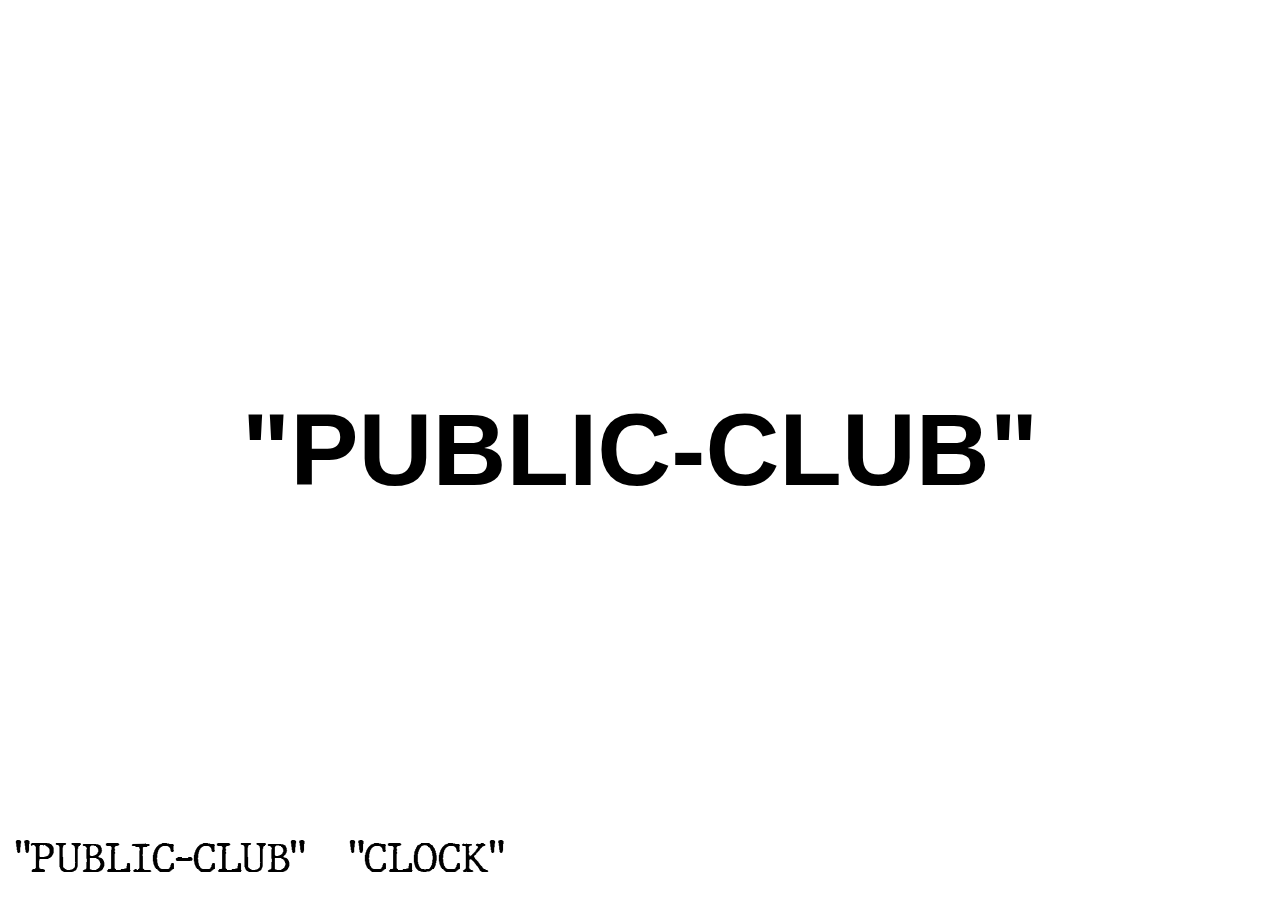
==== index.html @ 441e77e5 "Add files via upload" ====
<!DOCTYPE html>
<html lang="en">

<head>
    <meta charset="UTF-8">
    <meta name="viewport" content="width=device-width, initial-scale=1.0">
    <title>---</title>
    <link rel="stylesheet" href="styles.css">
    <style>

    </style>
</head>

<body>
    <div class="text">
        <h1>"PUBLIC-CLUB"</h1>
    </div>

    <footer>
        <div class="footer">
            <a href="./public-club/public.html">"PUBLIC-CLUB"</a>
            <a href="./clock/clock.html">"CLOCK"</a>
        </div>
    </footer>

</body>

</html>
---- styles.css ----
@font-face {
      font-family: link-font;
      src: url(./fonts/JMH-Typewriter.ttf);
}

body {
  margin: 0;
  padding: 0;
  box-sizing: border-box;
}

.text {
  font-size: 4vw;
  /* Use viewport width as a unit for responsive font size */
  display: flex;
  justify-content: center;
  align-items: center;
  min-height: 100vh;
  font-family: "Lexend Deca", sans-serif;
}

.footer {
  margin-left: 15px;
  margin-bottom: 15px;
  margin-right: 150px;
  position: fixed;
  bottom: 0;
  width: 100%;
}

a {
  font-size: 40px;
  margin-right: 40px;
  text-decoration: none;
  font-family: link-font;
  color: black;
}

@media only screen and (max-width: 350px) {
  /* Adjustments for small screens */
  .text {
    font-size: 8vw;
    /* Increase font size for smaller screens */
  }
}
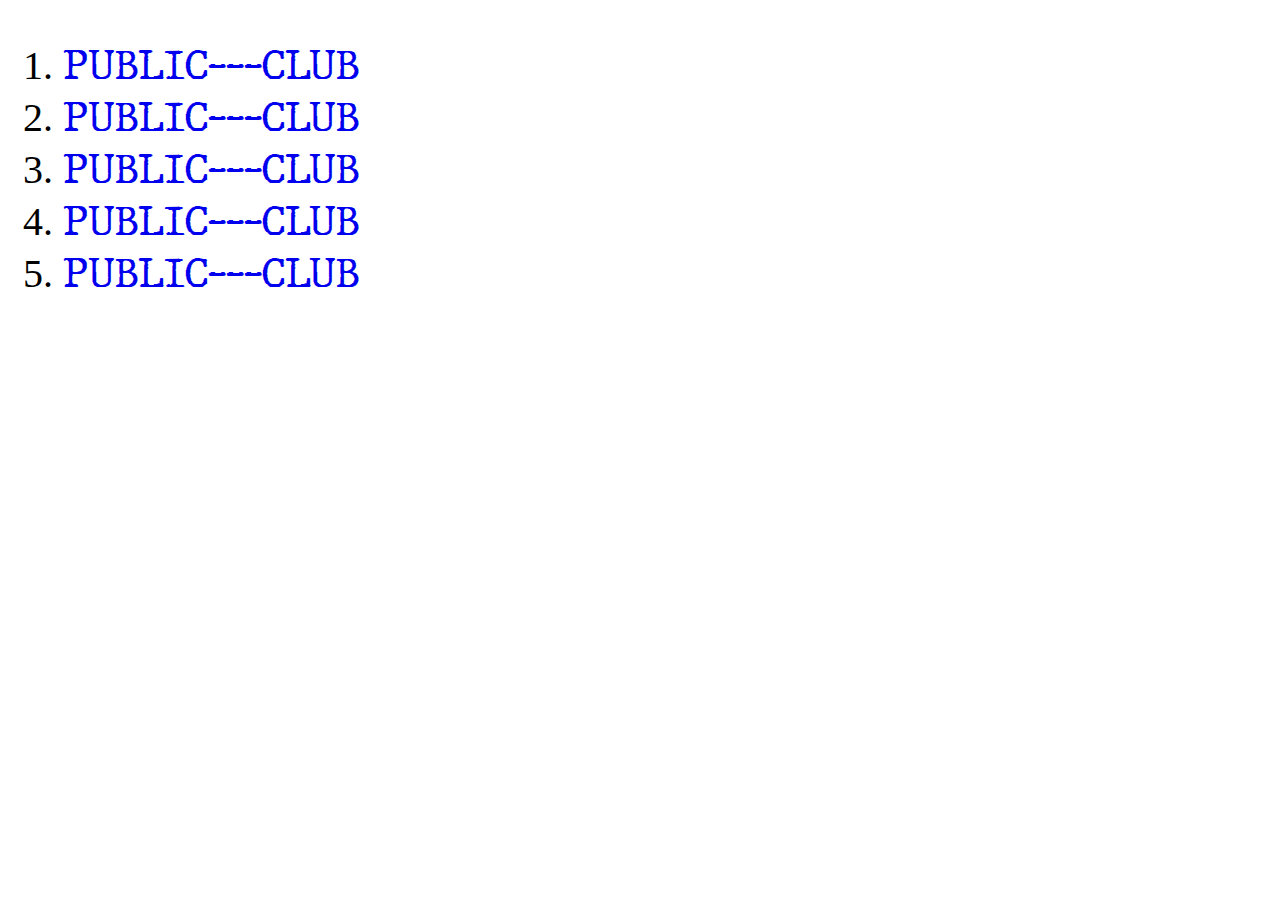
==== commit 20020913: "Add files via upload" ====
--- a/index.html
+++ b/index.html
@@ -1,28 +1,23 @@
 <!DOCTYPE html>
 <html lang="en">
-
 <head>
     <meta charset="UTF-8">
     <meta name="viewport" content="width=device-width, initial-scale=1.0">
-    <title>---</title>
-    <link rel="stylesheet" href="styles.css">
-    <style>
+    <title>PUBLIC---CLUB</title>
+    <link rel="icon" type="image/png" href="../assets/favicon-32x32.png" />
+    <link rel="stylesheet" href="./styles.css">
+</head>
+<body>
 
-    </style>
-</head>
-
-<body>
-    <div class="text">
-        <h1>"PUBLIC-CLUB"</h1>
+    <div class="list">
+        <ol>
+            <li><a href="./public---club/public.html">PUBLIC---CLUB</a></li>
+            <li><a href="./public---club/public.html">PUBLIC---CLUB</a></li>
+            <li><a href="./public---club/public.html">PUBLIC---CLUB</a></li>
+            <li><a href="./public---club/public.html">PUBLIC---CLUB</a></li>
+            <li><a href="./public---club/public.html">PUBLIC---CLUB</a></li>
+        </ol>
     </div>
-
-    <footer>
-        <div class="footer">
-            <a href="./public-club/public.html">"PUBLIC-CLUB"</a>
-            <a href="./clock/clock.html">"CLOCK"</a>
-        </div>
-    </footer>
-
+    
 </body>
-
 </html>--- a/styles.css
+++ b/styles.css
@@ -1,45 +1,14 @@
 @font-face {
-      font-family: link-font;
-      src: url(./fonts/JMH-Typewriter.ttf);
+    font-family: link-font;
+    src: url(./fonts/JMH-Typewriter.ttf);
 }
 
-body {
-  margin: 0;
-  padding: 0;
-  box-sizing: border-box;
-}
-
-.text {
-  font-size: 4vw;
-  /* Use viewport width as a unit for responsive font size */
-  display: flex;
-  justify-content: center;
-  align-items: center;
-  min-height: 100vh;
-  font-family: "Lexend Deca", sans-serif;
-}
-
-.footer {
-  margin-left: 15px;
-  margin-bottom: 15px;
-  margin-right: 150px;
-  position: fixed;
-  bottom: 0;
-  width: 100%;
+.list {
+    font-size: 40px;
+    padding-left: 15px;
 }
 
 a {
-  font-size: 40px;
-  margin-right: 40px;
-  text-decoration: none;
-  font-family: link-font;
-  color: black;
-}
-
-@media only screen and (max-width: 350px) {
-  /* Adjustments for small screens */
-  .text {
-    font-size: 8vw;
-    /* Increase font size for smaller screens */
-  }
-}
+    font-family: link-font;
+    text-decoration: none;
+}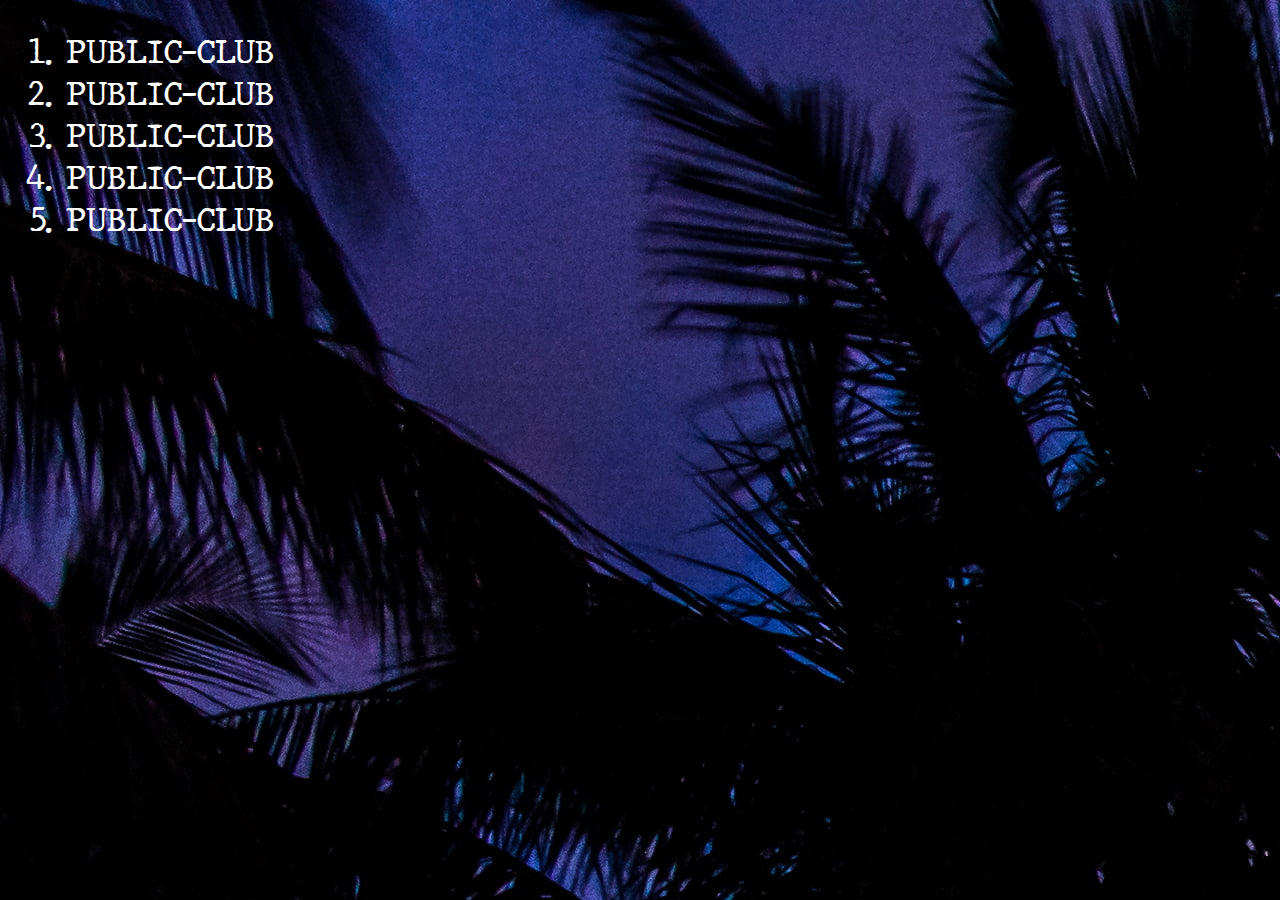
==== commit 6531bd2c: "Add files via upload" ====
--- a/index.html
+++ b/index.html
@@ -11,11 +11,11 @@
 
     <div class="list">
         <ol>
-            <li><a href="./public---club/public.html">PUBLIC---CLUB</a></li>
-            <li><a href="./public---club/public.html">PUBLIC---CLUB</a></li>
-            <li><a href="./public---club/public.html">PUBLIC---CLUB</a></li>
-            <li><a href="./public---club/public.html">PUBLIC---CLUB</a></li>
-            <li><a href="./public---club/public.html">PUBLIC---CLUB</a></li>
+            <li><a href="./public---club/public.html">PUBLIC-CLUB</a></li>
+            <li><a href="./public---club/public.html">PUBLIC-CLUB</a></li>
+            <li><a href="./public---club/public.html">PUBLIC-CLUB</a></li>
+            <li><a href="./public---club/public.html">PUBLIC-CLUB</a></li>
+            <li><a href="./public---club/public.html">PUBLIC-CLUB</a></li>
         </ol>
     </div>
     
--- a/styles.css
+++ b/styles.css
@@ -1,4 +1,45 @@
 @font-face {
+    font-family: link-font;
+    src: url(./fonts/JMH-Typewriter.ttf);
+}
+
+body {
+    background-image: url(./assets/Miami.jpg);
+    margin: 0;
+    padding: 0;
+    font-size: 16px; /* Set a base font size */
+}
+
+.list {
+    font-size: 2.5vw; /* Set font size relative to viewport width */
+    padding-left: 2vw; /* Set padding relative to viewport width */
+    font-family: link-font;
+    /* color: inherit;  */
+    color: rgb(255, 255, 255);
+}
+
+a {
+    color: rgb(255, 255, 255);
+    text-decoration: none;
+}
+
+/* Media queries for responsiveness */
+@media screen and (max-width: 768px) {
+    .list {
+        font-size: 4vw; /* Adjust font size for smaller screens */
+        padding-left: 3vw; /* Adjust padding for smaller screens */
+    }
+}
+
+@media screen and (max-width: 480px) {
+    .list {
+        font-size: 6vw; /* Further adjust font size for smaller screens */
+        padding-left: 4vw; /* Further adjust padding for smaller screens */
+    }
+}
+
+
+/* @font-face {
     font-family: link-font;
     src: url(./fonts/JMH-Typewriter.ttf);
 }
@@ -6,9 +47,11 @@
 .list {
     font-size: 40px;
     padding-left: 15px;
+    font-family: link-font;
+    color: inherit; 
 }
 
 a {
-    font-family: link-font;
+    color: black;
     text-decoration: none;
-}+} */
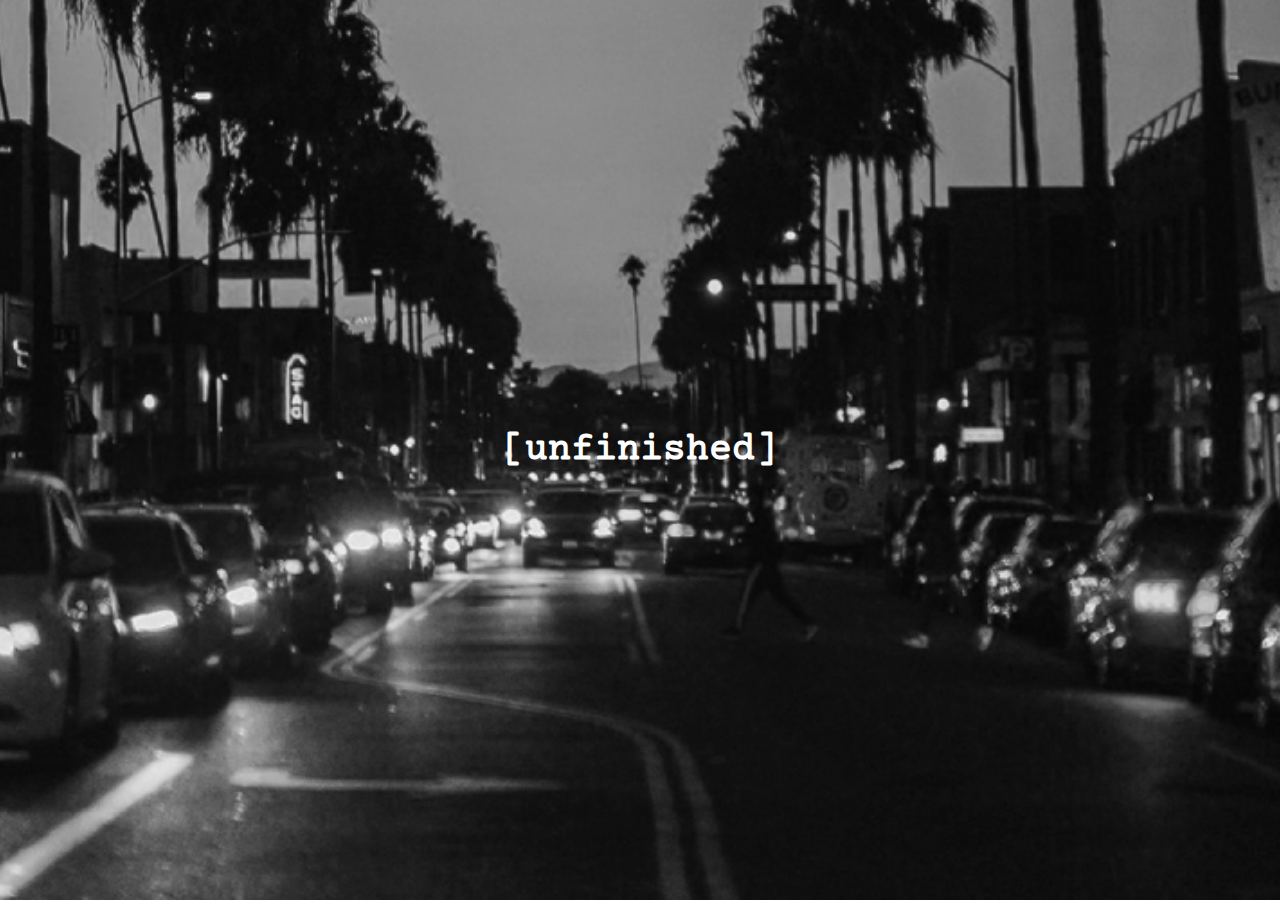
==== commit 56531492: "Add files via upload" ====
--- a/index.html
+++ b/index.html
@@ -1,23 +1,15 @@
 <!DOCTYPE html>
 <html lang="en">
-<head>
-    <meta charset="UTF-8">
-    <meta name="viewport" content="width=device-width, initial-scale=1.0">
-    <title>PUBLIC---CLUB</title>
-    <link rel="icon" type="image/png" href="../assets/favicon-32x32.png" />
-    <link rel="stylesheet" href="./styles.css">
-</head>
-<body>
-
-    <div class="list">
-        <ol>
-            <li><a href="./public---club/public.html">PUBLIC-CLUB</a></li>
-            <li><a href="./public---club/public.html">PUBLIC-CLUB</a></li>
-            <li><a href="./public---club/public.html">PUBLIC-CLUB</a></li>
-            <li><a href="./public---club/public.html">PUBLIC-CLUB</a></li>
-            <li><a href="./public---club/public.html">PUBLIC-CLUB</a></li>
-        </ol>
+  <head>
+    <meta charset="UTF-8" />
+    <meta name="viewport" content="width=device-width, initial-scale=1.0" />
+    <title>[unfinished]</title>
+    <link rel="icon" type="image/png" href="assets/favicon.png" />
+    <link rel="stylesheet" href="styles.css" />
+  </head>
+  <body>
+    <div class="txt">
+      <h1>[unfinished]</h1>
     </div>
-    
-</body>
-</html>+  </body>
+</html>
--- a/styles.css
+++ b/styles.css
@@ -1,57 +1,34 @@
 @font-face {
-    font-family: link-font;
-    src: url(./fonts/JMH-Typewriter.ttf);
+    font-family: font;
+    src: url(fonts/CourierPrime-Regular.ttf);
 }
 
-body {
-    background-image: url(./assets/Miami.jpg);
+body{
+    background-image: url(assets/p___c___banner.jpg);
+    background-position: center;
+    background-size: cover;
     margin: 0;
     padding: 0;
-    font-size: 16px; /* Set a base font size */
 }
 
-.list {
-    font-size: 2.5vw; /* Set font size relative to viewport width */
-    padding-left: 2vw; /* Set padding relative to viewport width */
-    font-family: link-font;
-    /* color: inherit;  */
-    color: rgb(255, 255, 255);
+.txt {
+    font-family: font;
+    color: white;
+    display: flex;
+    justify-content: center;
+    align-items: center;
+    height: 100vh;
+    font-size: 1.5vw;
 }
 
-a {
-    color: rgb(255, 255, 255);
-    text-decoration: none;
-}
-
-/* Media queries for responsiveness */
 @media screen and (max-width: 768px) {
-    .list {
-        font-size: 4vw; /* Adjust font size for smaller screens */
-        padding-left: 3vw; /* Adjust padding for smaller screens */
+    .txt {
+        font-size: 4vw;
     }
 }
 
 @media screen and (max-width: 480px) {
-    .list {
-        font-size: 6vw; /* Further adjust font size for smaller screens */
-        padding-left: 4vw; /* Further adjust padding for smaller screens */
+    .txt {
+        font-size: 6vw;
     }
-}
-
-
-/* @font-face {
-    font-family: link-font;
-    src: url(./fonts/JMH-Typewriter.ttf);
-}
-
-.list {
-    font-size: 40px;
-    padding-left: 15px;
-    font-family: link-font;
-    color: inherit; 
-}
-
-a {
-    color: black;
-    text-decoration: none;
-} */
+}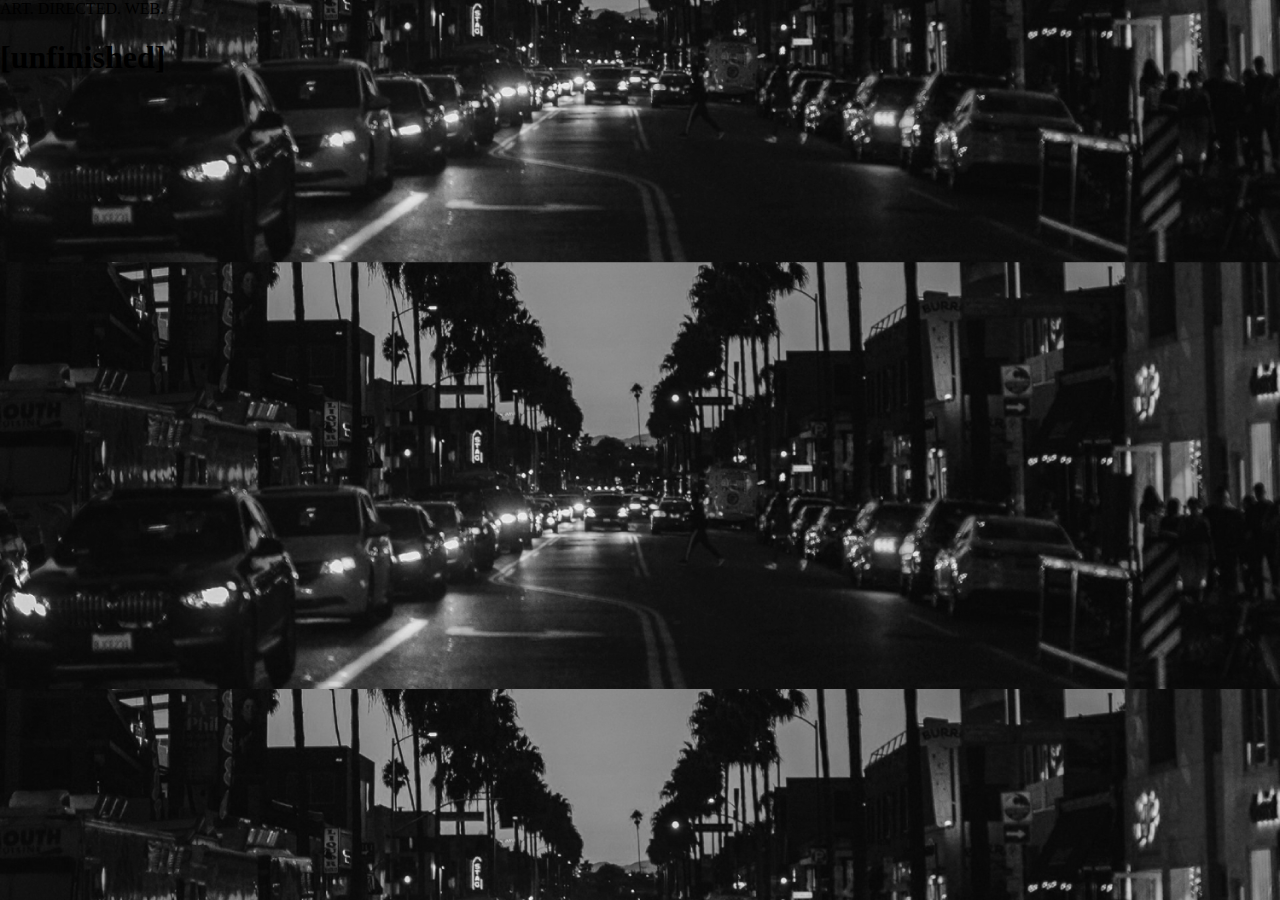
==== commit 1be1a0cc: "Update index.html" ====
--- a/index.html
+++ b/index.html
@@ -1,15 +1,23 @@
 <!DOCTYPE html>
 <html lang="en">
   <head>
-    <meta charset="UTF-8" />
-    <meta name="viewport" content="width=device-width, initial-scale=1.0" />
+    <meta charset="UTF-8"/>
+    <meta name="viewport" content="width=device-width, initial-scale=1.0"/>
     <title>[unfinished]</title>
-    <link rel="icon" type="image/png" href="assets/favicon.png" />
-    <link rel="stylesheet" href="styles.css" />
+    <link rel="icon" type="image/png" href="assets/favicon.png"/>
+    <link rel="stylesheet" href="styles.css"/>
   </head>
   <body>
-    <div class="txt">
-      <h1>[unfinished]</h1>
-    </div>
+
+    <div class="menu">
+      <a>ART.</a>
+      <a>DIRECTED.</a>
+      <a>WEB.</a>
+  </div>
+
+  <div class="centered-text">
+    <h1>[unfinished]</h1>
+</div>
+
   </body>
 </html>
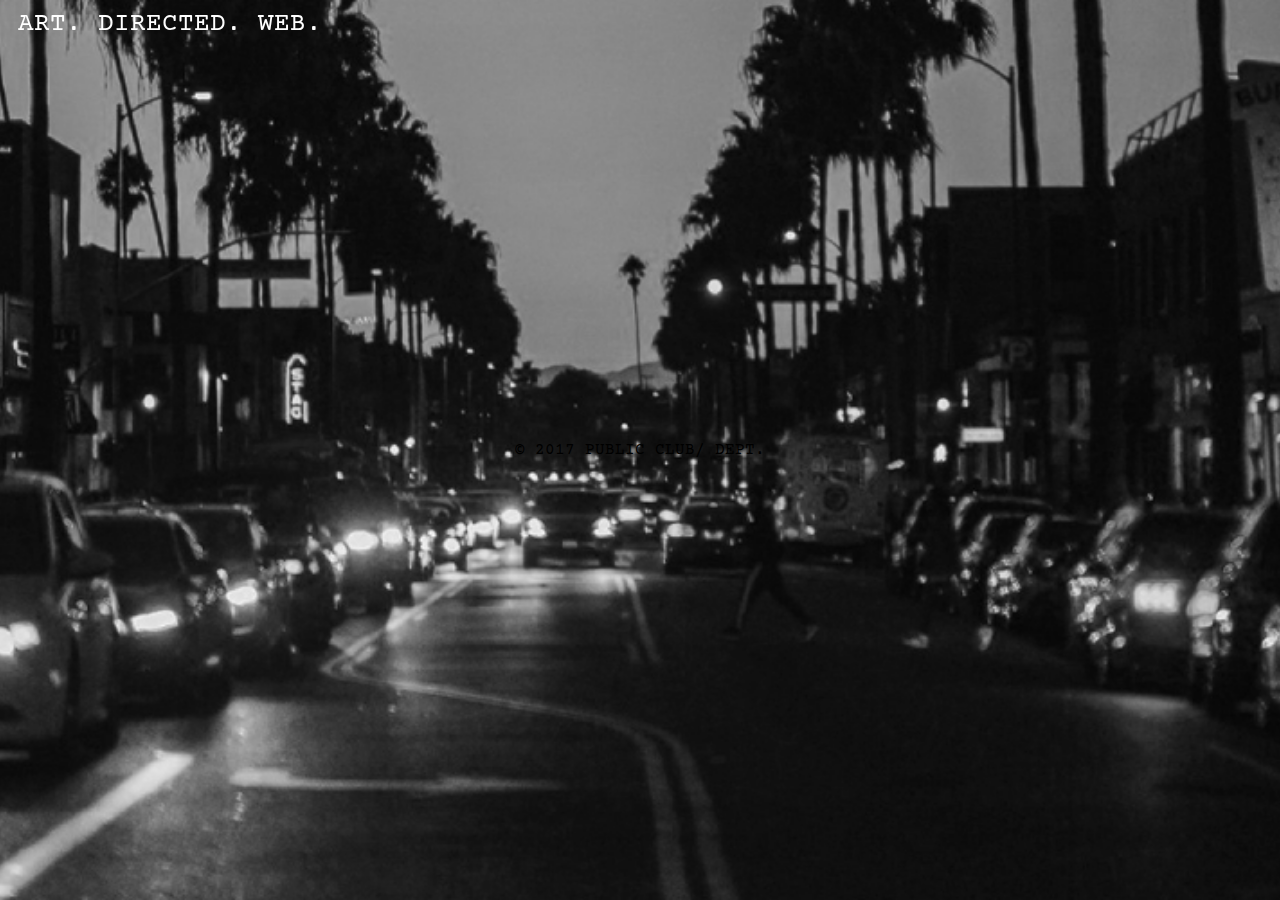
==== commit 6d55b269: "Update index.html" ====
--- a/index.html
+++ b/index.html
@@ -1,11 +1,11 @@
 <!DOCTYPE html>
 <html lang="en">
   <head>
-    <meta charset="UTF-8"/>
-    <meta name="viewport" content="width=device-width, initial-scale=1.0"/>
+    <meta charset="UTF-8" />
+    <meta name="viewport" content="width=device-width, initial-scale=1.0" />
     <title>[unfinished]</title>
-    <link rel="icon" type="image/png" href="assets/favicon.png"/>
-    <link rel="stylesheet" href="styles.css"/>
+    <link rel="icon" type="image/png" href="assets/favicon.png" />
+    <link rel="stylesheet" href="styles.css" />
   </head>
   <body>
 
@@ -13,11 +13,15 @@
       <a>ART.</a>
       <a>DIRECTED.</a>
       <a>WEB.</a>
-  </div>
-
-  <div class="centered-text">
-    <h1>[unfinished]</h1>
-</div>
+    </div>
+    
+    <!-- <div class="centered-text">
+      <h1>[unfinished]</h1>
+    </div> -->
+    
+    <div class="footer">
+      <p>&#169; 2017 PUBLIC CLUB/ DEPT.</p>
+    </div>
 
   </body>
 </html>
--- a/styles.css
+++ b/styles.css
@@ -3,32 +3,97 @@
     src: url(fonts/CourierPrime-Regular.ttf);
 }
 
-body{
-    background-image: url(assets/p___c___banner.jpg);
+body, html {
+    background-image: url(./assets/p___c___banner.jpg);
     background-position: center;
     background-size: cover;
-    margin: 0;
-    padding: 0;
-}
-
-.txt {
-    font-family: font;
-    color: white;
+    height: 100%;
     display: flex;
     justify-content: center;
     align-items: center;
-    height: 100vh;
-    font-size: 1.5vw;
+    overflow: hidden;
+    font-family: font;
+    margin: 0;
+    user-select: none;
+}
+
+.centered-text {
+    text-align: center;
+    color: rgb(255, 255, 255);
+    font-size: 2vw;
+}
+
+.menu {
+    width: 100%;
+    color: rgb(255, 255, 255);
+    margin-top: 10px;
+    margin-left: 35px;
+    font-family: font;
+    position: fixed;
+    top: 0;
+    font-size: 2vw;
+}
+
+a {
+    font-size: 2vw;
+}
+
+@media screen and (max-width: 1200px) {
+    .centered-text {
+        font-size: 2.5vw;
+    }
+    .menu {
+        font-size: 2.5vw;
+    }
+    a {
+        font-size: 2.5vw;
+    }
+}
+
+@media screen and (max-width: 992px) {
+    .centered-text {
+        font-size: 3vw;
+    }
+    .menu {
+        font-size: 3vw;
+    }
+    a {
+        font-size: 3vw;
+    }
 }
 
 @media screen and (max-width: 768px) {
-    .txt {
+    .centered-text, .menu {
         font-size: 4vw;
+    }
+    a {
+        font-size: 4.5vw;
+    }
+}
+
+@media screen and (max-width: 576px) {
+    .centered-text, .menu {
+        font-size: 5vw;
+    }
+    a {
+        font-size: 5.5vw;
     }
 }
 
 @media screen and (max-width: 480px) {
-    .txt {
+    .centered-text, .menu {
         font-size: 6vw;
     }
-}+    a {
+        font-size: 6.5vw;
+    }
+}
+
+@media screen and (max-width: 350px) {
+    .centered-text, .menu {
+        font-size: 6.5vw;
+    }
+    a {
+        font-size: 8vw;
+    }
+}
